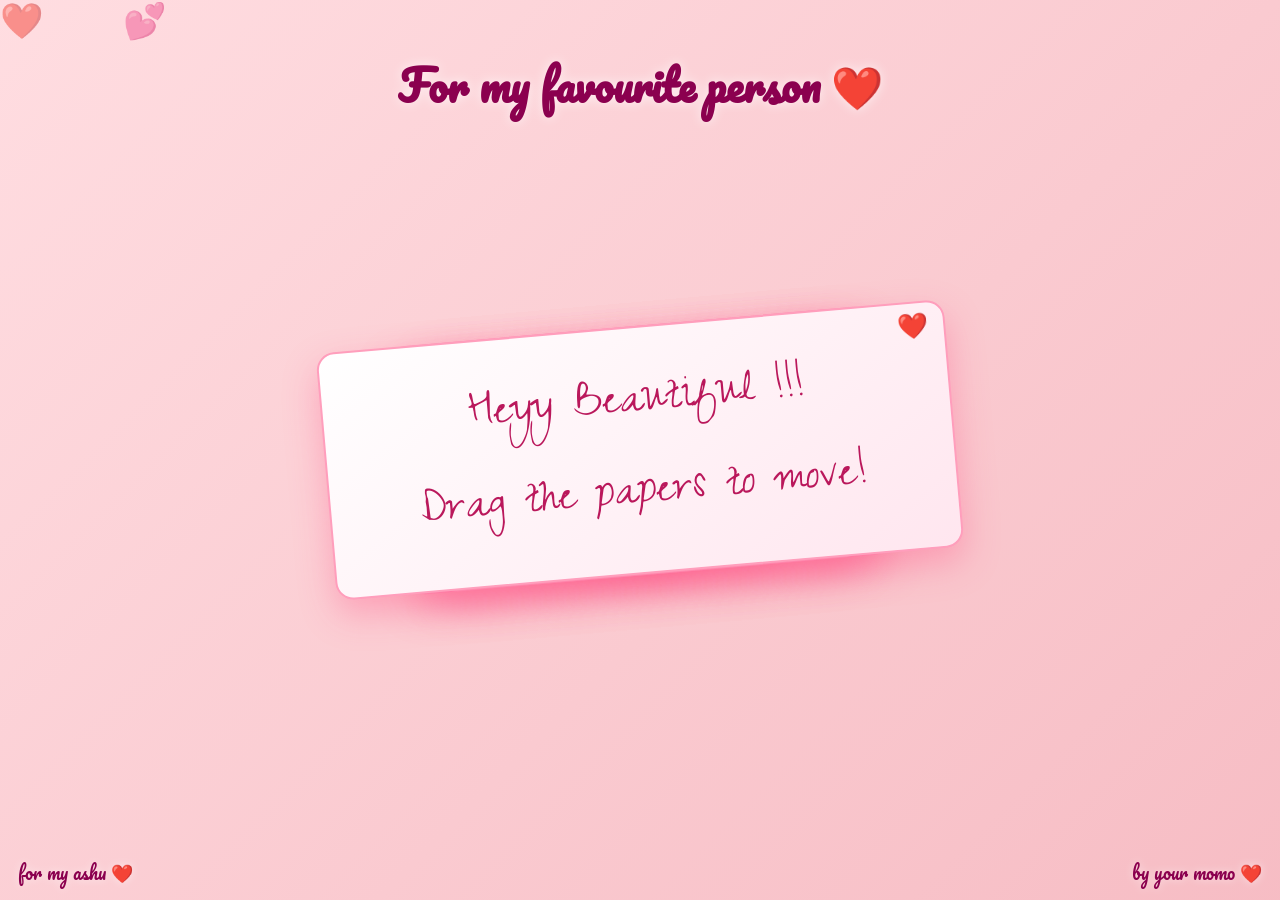
==== index.html @ 5ddddf4f "Add files via upload" ====
<!DOCTYPE html>
<html lang="en" >
<head>
  <meta charset="UTF-8">
  <title>For my ashu ❤️</title>
  <link rel='stylesheet' href='https://fonts.googleapis.com/css2?family=Short+Stack&amp;family=Homemade+Apple&amp;display=swap'><link rel="stylesheet" href="./style.css">

</head>
<body>
  <h1 class="main-title">For my favourite person ❤️</h1>
<!-- partial:index.partial.html -->
<div class="paper heart">

</div>

  
<div class="paper image">
  <p> and I fallen in</p>
    <p>Love with You 😍 </p>
   <img src="images/pic1.jpeg" />
</div>

<div class="paper image">
  <p></p>
  <img src="images/pic2.jpeg" />
</div>

<div class="paper image">
  <p>How can be </p>
   <p> someone so cute ❤️ </p>

  <img src="images/pic3.jpeg" />
</div>



<div class="paper red">
<p class="p1"> and My Favorite</p>
<p class="p2">Person 😍</p>
</div>

<div class="paper">
<p class="p1">You are Cute </p>
  <p class="p1">Amazing <span style="color: red !important;">❤️</span></p>
</div>

<div class="paper">
<p class="p1">Heyy Beautiful !!!</p>
  <p class="p1">Drag the papers to move!</p>
</div>
<!-- partial -->
  <script  src="./script.js"></script>
<div class="left-watermark">for my ashu ❤️</div>
  <div class="watermark">by your momo ❤️</div>
</body>
</html>
---- style.css ----
@import url('https://fonts.googleapis.com/css2?family=Zeyada&family=Pacifico&display=swap');

body {
  height: 100vh;
  margin: 0;
  overflow: hidden;
  display: flex;
  align-items: center;
  justify-content: center;
  background: linear-gradient(135deg, #ffdde1, #ee9ca7, #ffd6e8);
  background-size: 400% 400%;
  animation: romanticBg 10s ease infinite;
}

@keyframes romanticBg {
  0% { background-position: 0% 50%; }
  50% { background-position: 100% 50%; }
  100% { background-position: 0% 50%; }
}

body::before {
  content: "❤️ 💕 💖 💘 💝 ❤️ 💕 💖 💘 💝 ❤️ 💕";
  position: fixed;
  top: -40px;
  left: 0;
  width: 100%;
  font-size: 35px;
  letter-spacing: 35px;
  animation: floatingHearts 8s linear infinite;
  opacity: 0.5;
  pointer-events: none;
}

@keyframes floatingHearts {
  from { transform: translateY(-50px); }
  to { transform: translateY(110vh); }
}

.paper {
  background: #fff8fb;
  background-image: linear-gradient(145deg, #fff, #ffe6ef);
  padding: 25px 80px;
  border-radius: 18px;
  border: 2px solid #ff9ebc;
  box-shadow: 0 15px 35px rgba(255, 75, 130, 0.35);
  position: absolute;
  transform: rotateZ(-5deg);
}

.paper::before {
  content: "❤️";
  position: absolute;
  top: 8px;
  right: 15px;
  font-size: 25px;
  color: #ff4f8b;
}

.paper.heart {
  width: 200px;
  height: 200px;
  padding: 0;
  border-radius: 50%;
  background: radial-gradient(circle, #ffb6c1, #ff4f8b);
}

.paper.heart::after {
  content: "❤️";
  font-size: 90px;
  width: 100%;
  height: 100%;
  position: absolute;
  display: flex;
  align-items: center;
  justify-content: center;
}

.paper.image {
  padding: 12px;
}

.paper.image p {
  font-size: 32px;
}

img {
  max-height: 220px;
  width: 100%;
  border-radius: 15px;
  user-select: none;
  box-shadow: 0 8px 20px rgba(0,0,0,0.2);
}

p {
  font-family: 'Zeyada', cursive;
  font-size: 52px;
  color: #b3004b;
  opacity: 0.9;
  user-select: none;
  text-align: center;
  margin: 10px;
}

.watermark {
  position: fixed;
  bottom: 12px;
  right: 18px;
  font-size: 18px;
  font-family: 'Pacifico', cursive;
  color: #8b004f;
  text-shadow: 0 0 8px rgba(255, 255, 255, 0.5);
  z-index: 9999;
  pointer-events: none;
  animation: glow 2s ease-in-out infinite alternate;
}

@keyframes glow {
  from {
    opacity: 0.6;
    transform: scale(1);
  }

  to {
    opacity: 1;
    transform: scale(1.05);
  }
}

.main-title {
  position: fixed;
  top: 20px;
  width: 100%;
  text-align: center;
  font-size: 42px;
  font-family: 'Pacifico', cursive;
  color: #8b004f;
  text-shadow: 0 0 12px rgba(255,255,255,0.7);
  z-index: 9999;
  animation: fadeGlow 2s ease-in-out infinite alternate;
}

@keyframes fadeGlow {
  from {
    opacity: 0.8;
    transform: scale(1);
  }

  to {
    opacity: 1;
    transform: scale(1.03);
  }
}

.left-watermark {
  position: fixed;
  bottom: 12px;
  left: 18px;
  font-size: 18px;
  font-family: 'Pacifico', cursive;
  color: #8b004f;
  text-shadow: 0 0 8px rgba(255,255,255,0.5);
  z-index: 9999;
  pointer-events: none;
  animation: glow 2s ease-in-out infinite alternate;
}
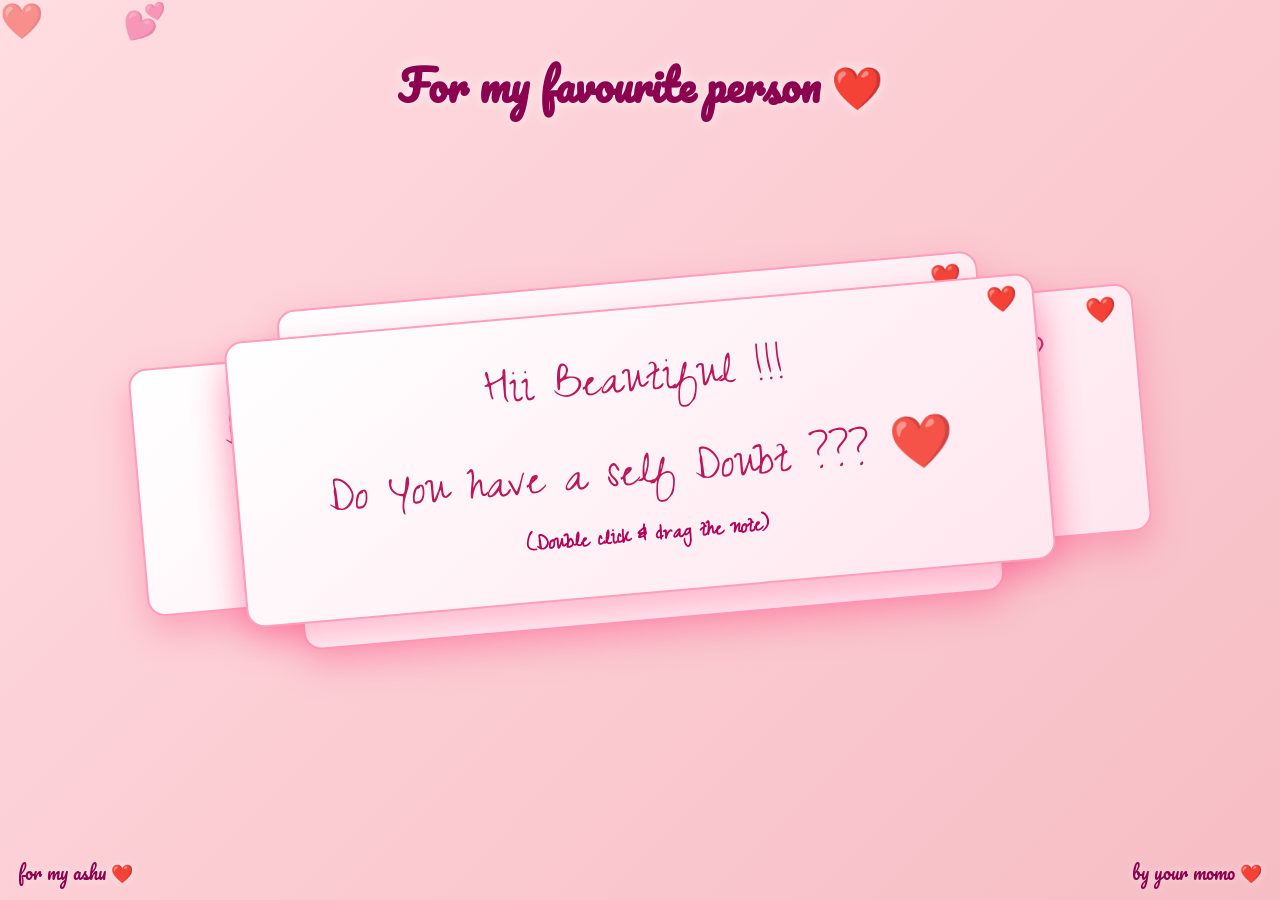
==== commit c778c0b0: "Add files via upload" ====
--- a/index.html
+++ b/index.html
@@ -10,44 +10,121 @@
   <h1 class="main-title">For my favourite person ❤️</h1>
 <!-- partial:index.partial.html -->
 <div class="paper heart">
-
 </div>
 
-  
+<div class="paper">
+  <p>Do you really think she should doubt yourself?</p>
+  <p>Aahaaaannn....</p>
+</div>
+
+<div class="paper">
+  <p>The world may not say it enough,</p>
+  <p>but she is genuinely wonderful ❤️</p>
+</div>
+
+
 <div class="paper image">
-  <p> and I fallen in</p>
-    <p>Love with You 😍 </p>
-   <img src="images/pic1.jpeg" />
+  <p>Isn't she precious?</p>
+  <img src="images/precious.jpg" />
+  <p>core of my world ❤️</p>
 </div>
 
 <div class="paper image">
-  <p></p>
-  <img src="images/pic2.jpeg" />
+  <p>Isn't she tempting?</p>
+  <img src="images/smile.jpg" />
+  <p>Just her smile ❤️</p>
+</div>
+
+
+<div class="paper image">
+  <p>Isn't she comforting?</p>
+  <img src="images/soft.jpg" />
+  <p>Her presence feels comfort ❤️</p>
 </div>
 
 <div class="paper image">
-  <p>How can be </p>
-   <p> someone so cute ❤️ </p>
-
-  <img src="images/pic3.jpeg" />
+  <p>Isn't she special?</p>
+  <img src="images/special.jpg" />
+  <p>kind of person life gifts rarely ❤️</p>
 </div>
 
+<div class="paper image">
+  <p>Isn't she calmness?</p>
+  <img src="images/eyes.jpg" />
+  <p>Look at her eyes 🌙</p>
+</div>
 
+<div class="paper image">
+  <p>Isn't she peace?</p>
+  <img src="images/peace.jpg" />
+  <p>More than a temple ❤️</p>
+</div>
 
-<div class="paper red">
-<p class="p1"> and My Favorite</p>
-<p class="p2">Person 😍</p>
+<div class="paper image">
+  <img src="images/love.jpg" />
+  <p>So hard to not love her ❤️</p>
+  <p>So easy to get attract to</p>
+</div>
+
+<div class="paper image">
+  <p>Isn't she lovable?</p>
+  <img src="images/flirt.jpg" />
+  <p>All the time. Every single day ❤️</p>
+</div>
+
+<div class="paper image">
+  <p>Isn't she the cutest?</p>
+  <img src="images/cute.jpg" />
+  <p>Cuter than every teddy bear 🧸</p>
+</div>
+
+<div class="paper image">
+  <p>Isn't she elegant ?</p>
+  <img src="images/glam.jpg" />
+  <p> She carry Elegance so naturally  ❤️</p>
+</div>
+
+<div class="paper image">
+  <p>Isn't she Magical?</p>
+  <img src="images/black.png" />
+  <p>She in black = pure magic 🖤</p>
+</div>
+
+<div class="paper image">
+  <p>Isn't she sunshine?</p>
+  <img src="images/yellow.jpg" />
+  <p>Brighter than a sunflower 🌻</p>
+</div>
+
+<div class="paper image">
+  <p>Isn't she the sweetest?</p>
+  <img src="images/sweet.jpg" />
+  <p>Sweeter than Dairy Milk Silk Oreo 🍫</p>
+</div>
+
+<div class="paper image">
+  <p>Isn't she beautiful?</p>
+  <img src="images/beauty.jpg" />
+  <p>The most beautiful soul ❤️</p>
 </div>
 
 <div class="paper">
-<p class="p1">You are Cute </p>
-  <p class="p1">Amazing <span style="color: red !important;">❤️</span></p>
+  <p> Lets Goooo..</p>
+  <img src="images/Doubt.jpg" />
 </div>
 
 <div class="paper">
-<p class="p1">Heyy Beautiful !!!</p>
-  <p class="p1">Drag the papers to move!</p>
+  <p>You Know....</p>
+  <p>There is a magic in you ❤️</p>
+   <p> Wanna See that ? </p>
 </div>
+
+<div class="paper">
+  <p> Hii Beautiful !!! </p>
+  <p> Do You have a self Doubt ??? ❤️</p>
+  <p class="hint">(Double click & drag the note)</p>
+</div>
+
 <!-- partial -->
   <script  src="./script.js"></script>
 <div class="left-watermark">for my ashu ❤️</div>
--- a/style.css
+++ b/style.css
@@ -162,4 +162,13 @@
   z-index: 9999;
   pointer-events: none;
   animation: glow 2s ease-in-out infinite alternate;
+}
+
+.hint{
+  font-size: 24px !important;
+  font-weight: bold;
+  color: #b30059;
+  opacity: 1;
+  margin-top: -10px;
+  text-shadow: 0 0 4px rgba(255,255,255,0.6);
 }
